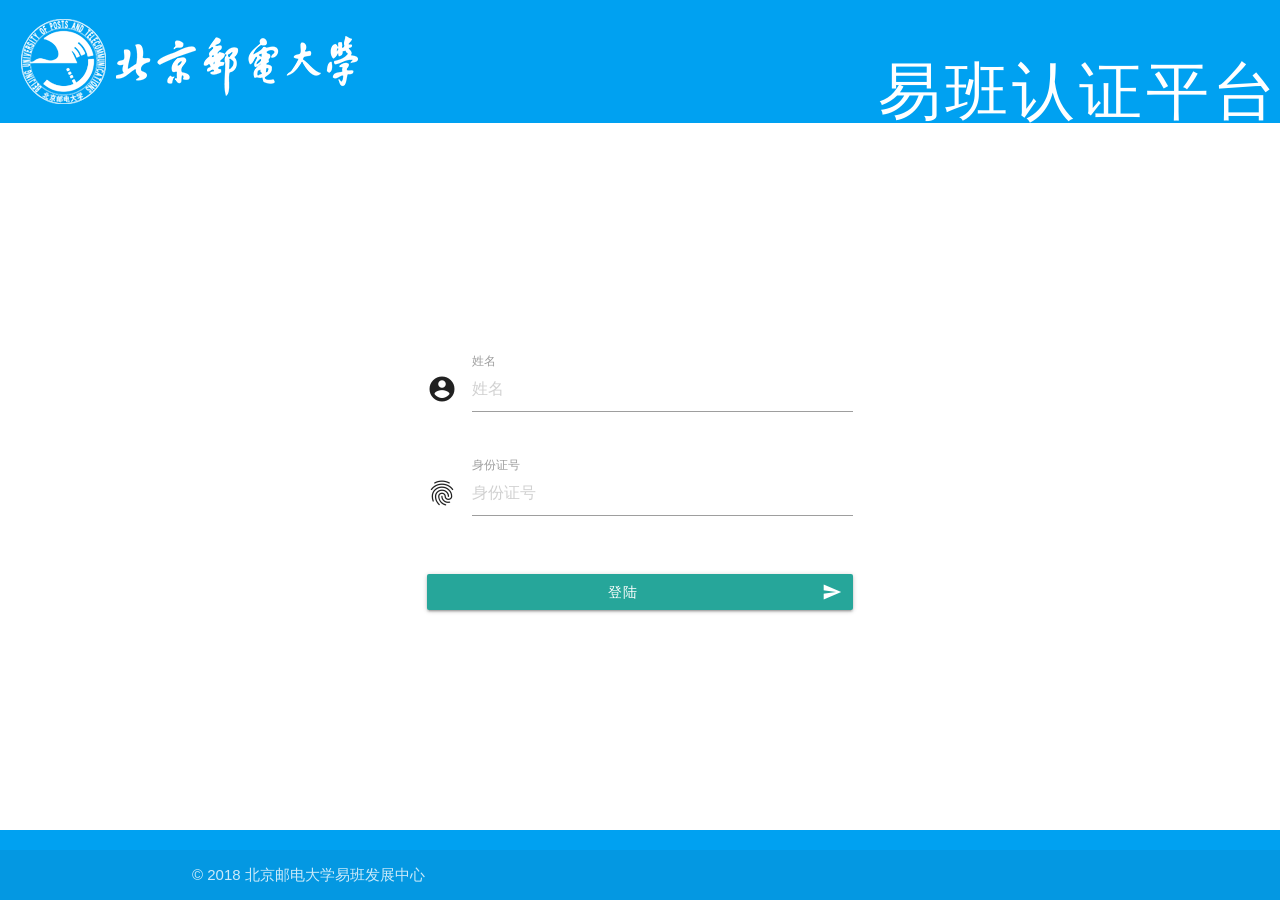
==== public/index.html @ 85aef122 "repackage move db_config & certification to the upper dir" ====
<!DOCTYPE html PUBLIC "-//W3C//DTD HTML 4.01 Transitional//EN" "http://www.w3.org/TR/html4/loose.dtd">

<html>
<head>
    <meta http-equiv="Content-Type" content="text/html; charset=UTF-8">
    <meta http-equiv="X-UA-Compatible" content="IE=edge">

    <style type="text/css">
        body {
            font-family: "lucida grande",
            "lucida sans unicode",
            lucida,
            helvetica,
            "Hiragino Sans GB",
            "Microsoft YaHei",
            "WenQuanYi Micro Hei",
            sans-serif;
        }

        @font-face {
            font-family: "Material Icons";
            font-style: normal;
            font-weight: 400;
            src: url(fonts/flUhRq6tzZclQEJ-Vdg-IuiaDsNc.woff2) format('woff2');
        }

        .material-icons {
            font-family: 'Material Icons';
            font-weight: normal;
            font-style: normal;
            font-size: 24px;
            line-height: 1;
            letter-spacing: normal;
            text-transform: none;
            display: inline-block;
            white-space: nowrap;
            word-wrap: normal;
            direction: ltr;
            -webkit-font-feature-settings: 'liga';
            -webkit-font-smoothing: antialiased;
        }

        body {
            display: flex;
            min-height: 100vh;
            flex-direction: column;
        }

        main {
            flex: 1 0 auto;
        }

        .logo-blue {
            background-color: rgb(0, 161, 241) !important;
        }

    </style>
    <link rel="stylesheet" href="css/materialize.min.css">

    <meta name="viewport" content="width=device-width, initial-scale=1">

    <title>北京邮电大学 - 2018级本科新生易班认证平台</title>
</head>

<body>

<header>
    <div class="top-nav logo-blue">

        <div class="nav-wrapper">
            <a class="brand-logo" href=""><img src="pic/logo.gif" class="img-responsive"></a>
            <ul id="nav-mobile" class="right">
                <h1 class="header" style="color:white;letter-spacing:4px">易班认证平台</h1>
            </ul>

        </div>

    </div>
</header>

<main class="valign-wrapper">

    <div class="container">
        <div class="login-content">
            <div class="row">
                <div class="input-field col s6 offset-s3">
                    <i class="material-icons prefix">account_circle</i>
                    <input placeholder="姓名" id="name" type="text" class="validate">
                    <label for="name">姓名</label>
                </div>
            </div>
            <div class="row">
                <div class="input-field col s6 offset-s3">
                    <i class="material-icons prefix">fingerprint</i>
                    <input placeholder="身份证号" id="prc_id" type="password" class="validate">
                    <label for="prc_id">身份证号</label>
                </div>
            </div>
            <div class="row">
                <div class="input-field col s6 offset-s3">
                    <button id="submit-button" class="col s12 btn waves-effect waves-light" type="submit" name="action">
                        登陆
                        <i class="material-icons right">send</i>
                    </button>
                    <div class="progress hide">
                        <div class="indeterminate"></div>
                    </div>
                </div>
            </div>
        </div>

    </div>
    <div id="redirect">

    </div>

</main>

<footer class="page-footer logo-blue">
    <div class="footer-copyright">
        <div class="container">
            © 2018 北京邮电大学易班发展中心
        </div>
    </div>
</footer>

<script src="js/jquery-3.3.1.min.js"></script>
<script src="js/materialize.min.js"></script>

<script>

    function check_form() {
        return document.getElementById('name').value.length > 0
            && document.getElementById('prc_id').value.length > 0;
    }

    function restore_button() {
        $('.progress').addClass('hide');
        $('#submit-button').removeClass('disabled');
    }

    window.onload = function () {
        document.getElementById('submit-button').onclick = function () {
            if (!check_form()) {
                M.toast({html: "姓名与身份证号不能为空"});
                return;
            }

            $('.progress').removeClass('hide');
            $('#submit-button').addClass('disabled');

            $.ajax({
                url: 'check.php',
                method: 'POST',
                data: {
                    name: document.getElementById('name').value,
                    prc_id: document.getElementById('prc_id').value
                }
            }).fail(function() {
                restore_button();
            }).done(function(rp) {
                var rj = JSON.parse(rp);
                if (!rj.ok) {
                    M.toast({html: rj.msg});
                    restore_button();
                    return;
                }
                document.getElementById('redirect').innerHTML = rj.html;
                eval(rj.script);
                restore_button();
            });

        };
    };
</script>

</body>
</html>
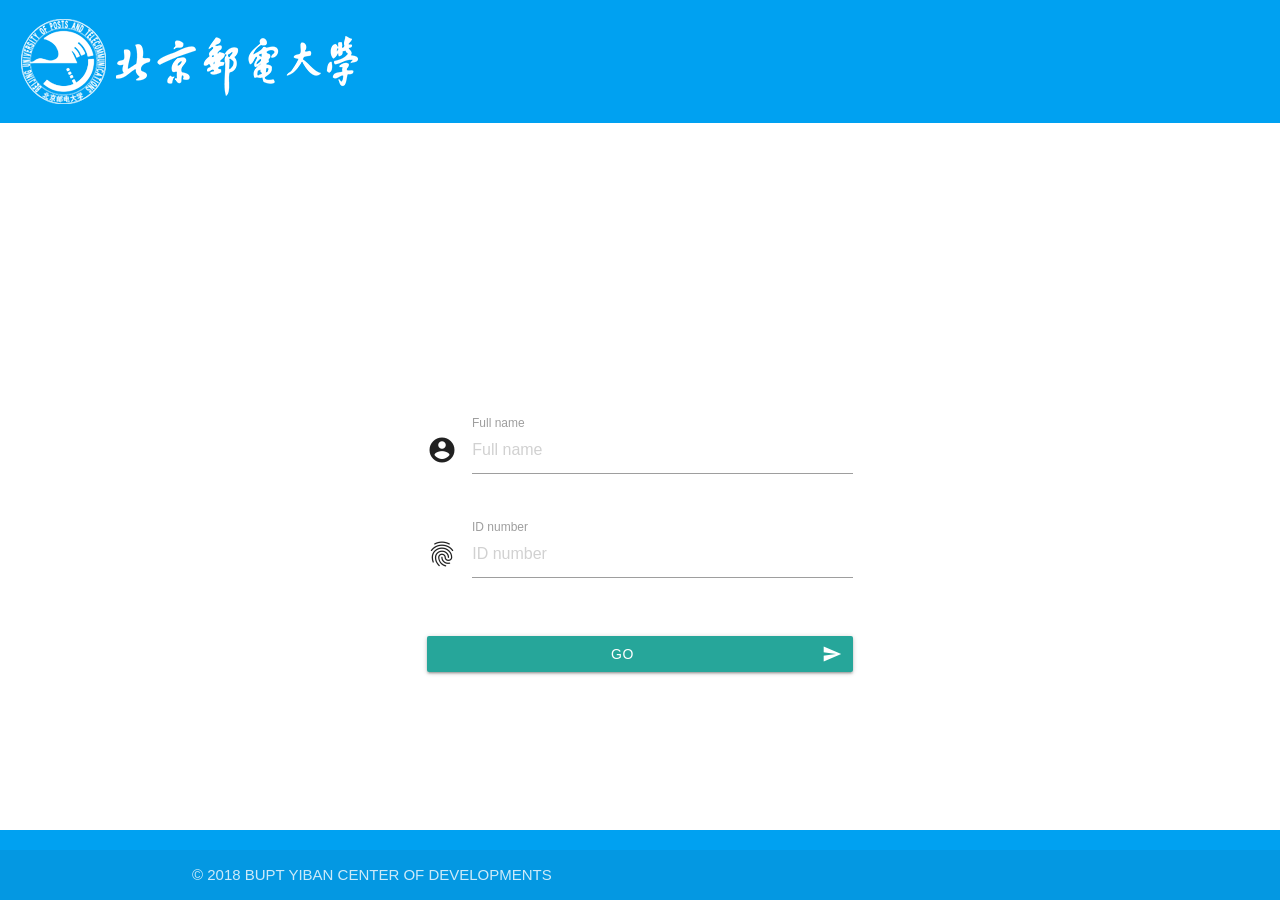
==== commit 191637e2: "check.php   multi-language support   lit up enterYear as a hyper parameter   trim name & prc_id inpu" ====
--- a/public/index.html
+++ b/public/index.html
@@ -59,7 +59,7 @@
 
     <meta name="viewport" content="width=device-width, initial-scale=1">
 
-    <title>北京邮电大学 - 2018级本科新生易班认证平台</title>
+    <title>BUPT - YIBAN AUTHORIZATION SYSTEM FOR 2018 FRESHMAN</title>
 </head>
 
 <body>
@@ -70,7 +70,7 @@
         <div class="nav-wrapper">
             <a class="brand-logo" href=""><img src="pic/logo.gif" class="img-responsive"></a>
             <ul id="nav-mobile" class="right">
-                <h1 class="header" style="color:white;letter-spacing:4px">易班认证平台</h1>
+                <h1 class="header" style="color:white;">YIBAN AUTHORIZATION SYSTEM</h1>
             </ul>
 
         </div>
@@ -85,21 +85,21 @@
             <div class="row">
                 <div class="input-field col s6 offset-s3">
                     <i class="material-icons prefix">account_circle</i>
-                    <input placeholder="姓名" id="name" type="text" class="validate">
-                    <label for="name">姓名</label>
+                    <input placeholder="Full name" id="name" type="text" class="validate">
+                    <label for="name">Full name</label>
                 </div>
             </div>
             <div class="row">
                 <div class="input-field col s6 offset-s3">
                     <i class="material-icons prefix">fingerprint</i>
-                    <input placeholder="身份证号" id="prc_id" type="password" class="validate">
-                    <label for="prc_id">身份证号</label>
+                    <input placeholder="ID number" id="prc_id" type="password" class="validate">
+                    <label for="prc_id">ID number</label>
                 </div>
             </div>
             <div class="row">
                 <div class="input-field col s6 offset-s3">
                     <button id="submit-button" class="col s12 btn waves-effect waves-light" type="submit" name="action">
-                        登陆
+                        Go
                         <i class="material-icons right">send</i>
                     </button>
                     <div class="progress hide">
@@ -119,7 +119,7 @@
 <footer class="page-footer logo-blue">
     <div class="footer-copyright">
         <div class="container">
-            © 2018 北京邮电大学易班发展中心
+            © 2018 BUPT YIBAN CENTER OF DEVELOPMENTS
         </div>
     </div>
 </footer>
@@ -128,6 +128,14 @@
 <script src="js/materialize.min.js"></script>
 
 <script>
+    var m;
+
+    if (!String.prototype.startsWith) {
+        String.prototype.startsWith = function (searchString, position) {
+            position = position || 0;
+            return this.indexOf(searchString, position) === position;
+        };
+    }
 
     function check_form() {
         return document.getElementById('name').value.length > 0
@@ -139,10 +147,44 @@
         $('#submit-button').removeClass('disabled');
     }
 
+    function get_lang() {
+        var l;
+        if (navigator.browserLanguage !== undefined && navigator.browserLanguage !== null) {
+            l = navigator.systemLanguage;
+        } else {
+            l = navigator.language;
+        }
+        if (l === "zh-CN") {
+            return 'zhs';
+        } else if (l.startsWith('zh')) {
+            return 'zht';
+        } else if (l.startsWith('ja')) {
+            return 'ja';
+        }
+        return 'en';
+    }
+
+    var lang = get_lang();
+    document.write("<script src='lang/" + lang + ".js'><\/script>");
+
     window.onload = function () {
+
+        if (m === undefined || m === null) {
+            m = {not_null: 'Your input must not be empty.'};
+        } else {
+            document.querySelector('title').innerHTML = m.title;
+            document.querySelector('header').querySelector('h1').innerHTML = m.nav;
+            document.querySelector('#name').setAttribute('placeholder', m.name);
+            document.querySelector("label[for='name']").innerHTML = m.name;
+            document.querySelector('#prc_id').setAttribute('placeholder', m.prc_id);
+            document.querySelector("label[for='prc_id']").innerHTML = m.prc_id;
+            document.querySelector('button').innerHTML = m.go;
+            document.querySelector('.footer-copyright').querySelector('.container').innerHTML = m.footer;
+        }
+
         document.getElementById('submit-button').onclick = function () {
             if (!check_form()) {
-                M.toast({html: "姓名与身份证号不能为空"});
+                M.toast({html: m.not_null});
                 return;
             }
 
@@ -154,11 +196,12 @@
                 method: 'POST',
                 data: {
                     name: document.getElementById('name').value,
-                    prc_id: document.getElementById('prc_id').value
+                    prc_id: document.getElementById('prc_id').value,
+                    l: lang
                 }
-            }).fail(function() {
+            }).fail(function () {
                 restore_button();
-            }).done(function(rp) {
+            }).done(function (rp) {
                 var rj = JSON.parse(rp);
                 if (!rj.ok) {
                     M.toast({html: rj.msg});
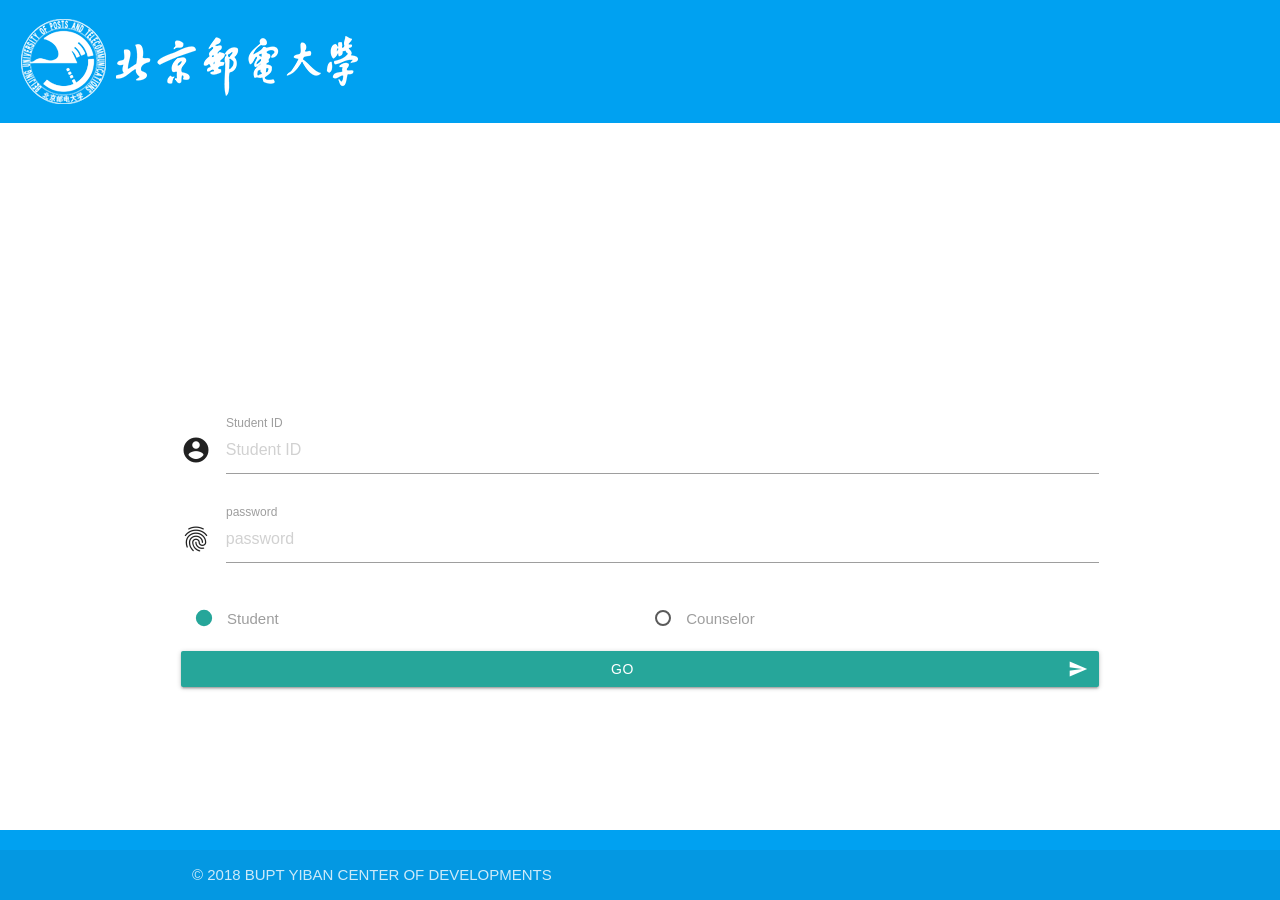
==== commit 90ccd6f7: "ldap version Signed-off-by: Frederic DT <i@fdt.onl>" ====
--- a/public/index.html
+++ b/public/index.html
@@ -59,7 +59,7 @@
 
     <meta name="viewport" content="width=device-width, initial-scale=1">
 
-    <title>BUPT - YIBAN AUTHORIZATION SYSTEM FOR 2018 FRESHMAN</title>
+    <title>BUPT - YIBAN AUTHORIZATION SYSTEM</title>
 </head>
 
 <body>
@@ -81,34 +81,53 @@
 <main class="valign-wrapper">
 
     <div class="container">
-        <div class="login-content">
-            <div class="row">
-                <div class="input-field col s6 offset-s3">
-                    <i class="material-icons prefix">account_circle</i>
-                    <input placeholder="Full name" id="name" type="text" class="validate">
-                    <label for="name">Full name</label>
-                </div>
-            </div>
-            <div class="row">
-                <div class="input-field col s6 offset-s3">
-                    <i class="material-icons prefix">fingerprint</i>
-                    <input placeholder="ID number" id="prc_id" type="password" class="validate">
-                    <label for="prc_id">ID number</label>
-                </div>
-            </div>
-            <div class="row">
-                <div class="input-field col s6 offset-s3">
-                    <button id="submit-button" class="col s12 btn waves-effect waves-light" type="submit" name="action">
-                        Go
-                        <i class="material-icons right">send</i>
-                    </button>
-                    <div class="progress hide">
-                        <div class="indeterminate"></div>
-                    </div>
-                </div>
-            </div>
+        <div class="col m6 offset-m3 s12">
+            <form class="login-content" id="form">
+                <div class="row">
+                    <div class="input-field">
+                        <i class="material-icons prefix">account_circle</i>
+                        <input name="username" placeholder="Student ID" id="username" type="text" class="validate">
+                        <label for="username">Student ID</label>
+                    </div>
+                </div>
+                <div class="row">
+                    <div class="input-field">
+                        <i class="material-icons prefix">fingerprint</i>
+                        <input name="password" placeholder="password" id="password" type="password" class="validate">
+                        <label for="password">password</label>
+                    </div>
+                </div>
+                <div class="row">
+                    <div class="input-field">
+                        <div class="col s6 m6">
+                            <label class="type_student">
+                                <input name="usertype" type="radio" checked value="0"/>
+                                <span>Student</span>
+                            </label>
+                        </div>
+                        <div class="col s6 m6">
+                            <label class="type_counselor">
+                                <input name="usertype" type="radio" value="1"/>
+                                <span>Counselor</span>
+                            </label>
+                        </div>
+
+                    </div>
+                </div>
+                <div class="row">
+                    <div class="input-field">
+                        <button id="submit-button" class="col m12 s12 btn waves-effect waves-light" type="submit"
+                                name="action">
+                            Go
+                            <i class="material-icons right">send</i>
+                        </button>
+                        <div class="progress hide">
+                            <div class="indeterminate"></div>
+                        </div>
+                    </div>
+                </div>
+            </form>
         </div>
-
     </div>
     <div id="redirect">
 
@@ -138,8 +157,8 @@
     }
 
     function check_form() {
-        return document.getElementById('name').value.length > 0
-            && document.getElementById('prc_id').value.length > 0;
+        return document.getElementById('username').value.length > 0
+            && document.getElementById('password').value.length > 0;
     }
 
     function restore_button() {
@@ -167,22 +186,25 @@
     var lang = get_lang();
     document.write("<script src='lang/" + lang + ".js'><\/script>");
 
-    window.onload = function () {
+    $(document).ready(function () {
 
         if (m === undefined || m === null) {
             m = {not_null: 'Your input must not be empty.'};
         } else {
             document.querySelector('title').innerHTML = m.title;
             document.querySelector('header').querySelector('h1').innerHTML = m.nav;
-            document.querySelector('#name').setAttribute('placeholder', m.name);
-            document.querySelector("label[for='name']").innerHTML = m.name;
-            document.querySelector('#prc_id').setAttribute('placeholder', m.prc_id);
-            document.querySelector("label[for='prc_id']").innerHTML = m.prc_id;
+            document.querySelector('#username').setAttribute('placeholder', m.username);
+            document.querySelector("label[for='username']").innerHTML = m.username;
+            document.querySelector('#password').setAttribute('placeholder', m.password);
+            document.querySelector("label[for='password']").innerHTML = m.password;
             document.querySelector('button').innerHTML = m.go;
-            document.querySelector('.footer-copyright').querySelector('.container').innerHTML = m.footer;
-        }
-
-        document.getElementById('submit-button').onclick = function () {
+            document.querySelector('.type_student').querySelector('span').innerHTML = m.type_student;
+            document.querySelector('.type_counselor').querySelector('span').innerHTML = m.type_counselor;
+            document.querySelector('.footer-copyright').querySelector('.container').innerHTML = "© 2018 " + m.footer;
+        }
+
+        document.getElementById('submit-button').onclick = function (e) {
+            e.preventDefault();
             if (!check_form()) {
                 M.toast({html: m.not_null});
                 return;
@@ -191,14 +213,16 @@
             $('.progress').removeClass('hide');
             $('#submit-button').addClass('disabled');
 
+            var data = {};
+            $('form').serializeArray().forEach(function (o) {
+                data[o.name] = o.value;
+            });
+            data.l = lang;
+
             $.ajax({
                 url: 'check.php',
                 method: 'POST',
-                data: {
-                    name: document.getElementById('name').value,
-                    prc_id: document.getElementById('prc_id').value,
-                    l: lang
-                }
+                data: data
             }).fail(function () {
                 restore_button();
             }).done(function (rp) {
@@ -214,7 +238,7 @@
             });
 
         };
-    };
+    });
 </script>
 
 </body>
